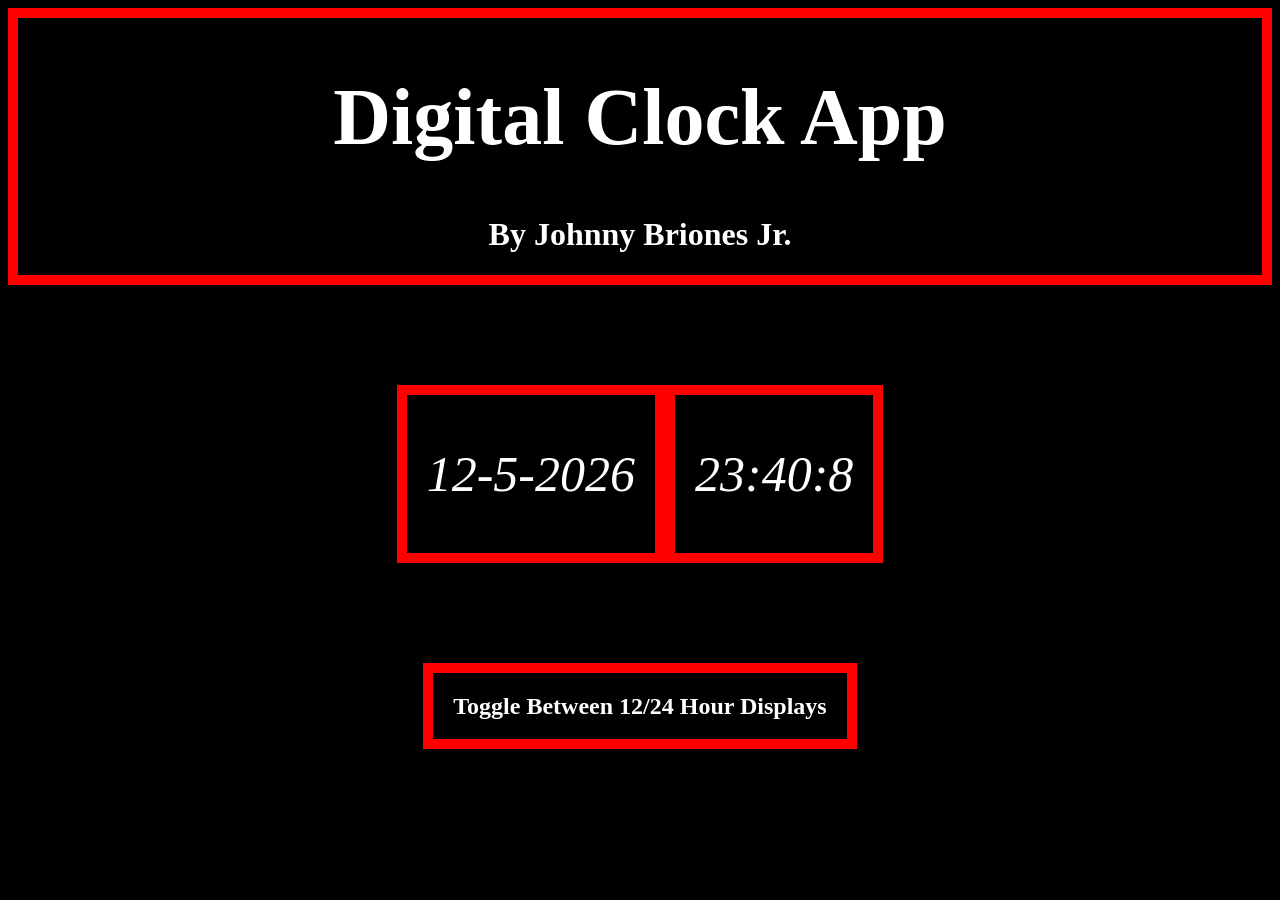
==== index.html @ 3ece7a84 "00:00:00" ====
<!DOCTYPE html>
<html>

<!-- Just create something! Figure it out as you go! You can not figure it out with a blank page.... Just saying... -->

<head>
    <title>Digital Clock App</title>
<link href = style.css rel='stylesheet'>
</head>

<body>
    <header>
    <h1 style = 'color: white; font-size: 5pc; text-align:center'>Digital Clock App
    </h1>

    <h1 style = 'color: white; text-align: center;'> By Johnny Briones Jr.</h1>
   </header>

   <div class= 'clock'>
       <div class= 'date'>
        <p id = 'current_date'; style = 'text-align:center;'> Saturday - July 25 </p>
         </div>

            <div class= 'time'>
             <p id = 'current_time'; style = 'text-align:center;'>00:00:00</p>
                </div>
                
                  </div>

                    <div class = 'settings'>
                        <div class= 'options'>

                            <div class= 'option'>
                                <h2>Toggle Between 12/24 Hour Displays</h2>
                            </div>
               

                        </div>          


<script src= 'main.mjs'></script>
</body>
</html>
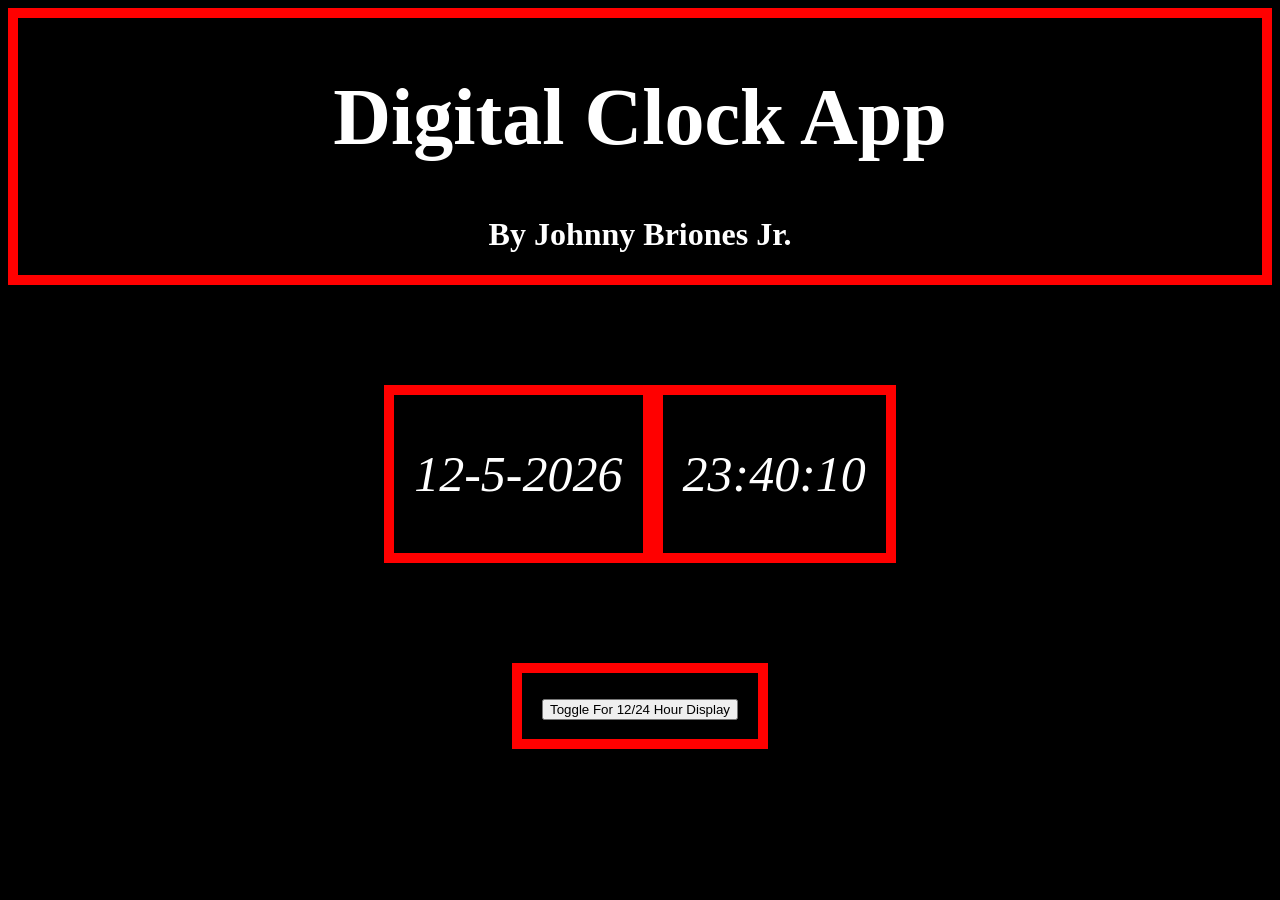
==== commit 92f05d81: "Currently switches" ====
--- a/index.html
+++ b/index.html
@@ -31,7 +31,10 @@
                         <div class= 'options'>
 
                             <div class= 'option'>
-                                <h2>Toggle Between 12/24 Hour Displays</h2>
+                                <h2>
+                                    <button class='btn btn-dark btn-black' value='10' 
+                                    id='toggle'>Toggle For 12/24 Hour Display</button>
+                                </h2>
                             </div>
                
 
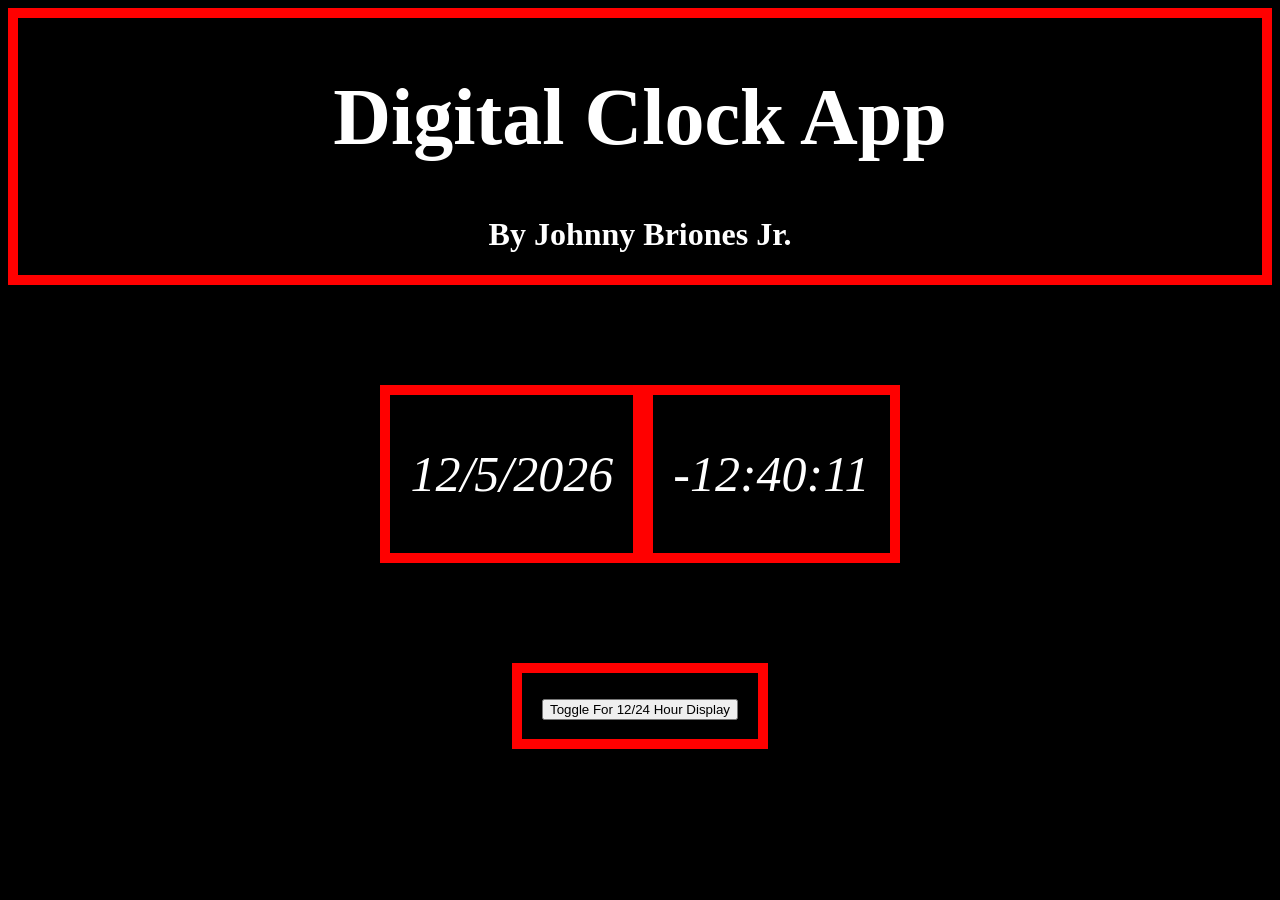
==== commit 6f960940: "preventing the 0" ====
--- a/index.html
+++ b/index.html
@@ -24,7 +24,7 @@
             <div class= 'time'>
              <p id = 'current_time'; style = 'text-align:center;'>00:00:00</p>
                 </div>
-                
+
                   </div>
 
                     <div class = 'settings'>
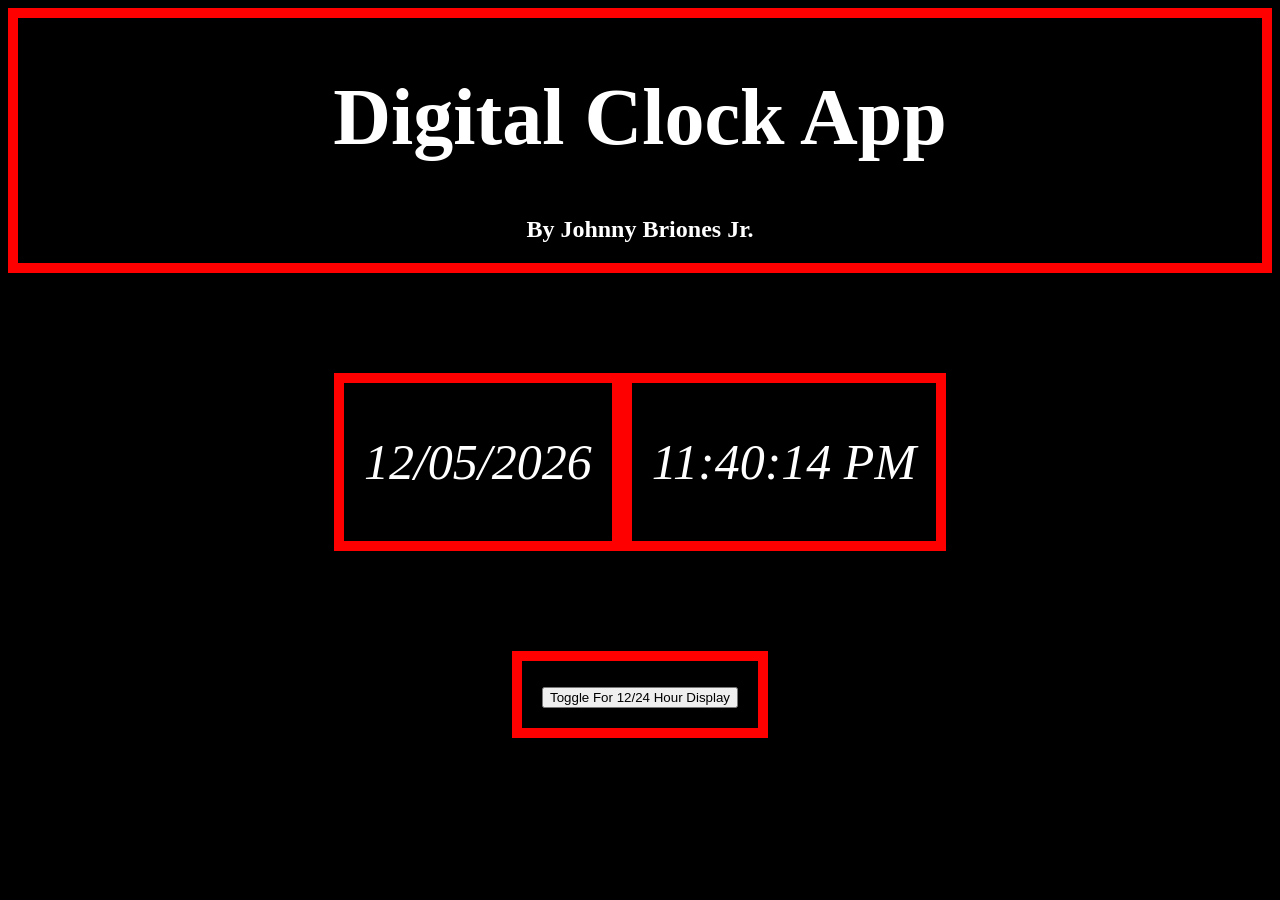
==== commit 566170e3: "review changes 1" ====
--- a/index.html
+++ b/index.html
@@ -1,46 +1,45 @@
 <!DOCTYPE html>
 <html>
+  <!-- Just create something! Figure it out as you go! You can not figure it out with a blank page.... Just saying... -->
 
-<!-- Just create something! Figure it out as you go! You can not figure it out with a blank page.... Just saying... -->
+  <head>
+    <title>Digital Clock App</title>
+    <link href="style.css" rel="stylesheet" />
+  </head>
 
-<head>
-    <title>Digital Clock App</title>
-<link href = style.css rel='stylesheet'>
-</head>
+  <body>
+    <header>
+      <h1>
+        Digital Clock App
+      </h1>
 
-<body>
-    <header>
-    <h1 style = 'color: white; font-size: 5pc; text-align:center'>Digital Clock App
-    </h1>
+      <h2>By Johnny Briones Jr.</h2>
+    </header>
 
-    <h1 style = 'color: white; text-align: center;'> By Johnny Briones Jr.</h1>
-   </header>
+    <div class="clock">
+      <div class="date">
+        <p id="current-date";>
+          Saturday - July 25
+        </p>
+      </div>
 
-   <div class= 'clock'>
-       <div class= 'date'>
-        <p id = 'current_date'; style = 'text-align:center;'> Saturday - July 25 </p>
-         </div>
+      <div class="time">
+        <p id="current-time";>00:00:00</p>
+      </div>
+    </div>
 
-            <div class= 'time'>
-             <p id = 'current_time'; style = 'text-align:center;'>00:00:00</p>
-                </div>
+    <div class="settings">
+      <div class="options">
+        <div class="option">
+          <h2>
+            <button class="btn btn-dark btn-black" value="10" id="toggle">
+              Toggle For 12/24 Hour Display
+            </button>
+          </h2>
+        </div>
+      </div>
+    </div>
 
-                  </div>
-
-                    <div class = 'settings'>
-                        <div class= 'options'>
-
-                            <div class= 'option'>
-                                <h2>
-                                    <button class='btn btn-dark btn-black' value='10' 
-                                    id='toggle'>Toggle For 12/24 Hour Display</button>
-                                </h2>
-                            </div>
-               
-
-                        </div>          
-
-
-<script src= 'main.mjs'></script>
-</body>
+    <script src="main.js"></script>
+  </body>
 </html>
--- a/style.css
+++ b/style.css
@@ -0,0 +1,68 @@
+/* This is how you can comment on CSS. We will figure it out here as we go! */
+
+/* I wanted to practice commenting. I figured out how to make the background color black using external CSS! */
+
+body {
+  background-color: black;
+}
+
+header {
+  border: solid red 10px;
+}
+
+header h1 {
+  color: white;
+  font-size: 5pc;
+  text-align: center;
+}
+
+header h2 {
+  color: white;
+  text-align: center;
+}
+
+.clock {
+  margin: 100px auto;
+  background-color: black;
+  text-align: center;
+  font-size: 50px;
+  display: flex;
+  color: white;
+  font-style: italic;
+}
+
+.current_date {
+  text-align: center;
+}
+
+.current_time {
+  text-align: center;
+}
+
+.date {
+  border: solid red 10px;
+  margin: 0 0 0 auto;
+  padding: 0px 20px;
+}
+
+.time {
+  border: solid red 10px;
+  margin: 0 auto 0 0;
+  padding: 0px 20px;
+}
+
+.settings {
+  color: white;
+}
+
+.options {
+  display: flex;
+  margin: 100px 300px;
+}
+
+.option {
+  border: red solid 10px;
+  text-align: center;
+  padding: 0 20px;
+  margin: 0 auto;
+}
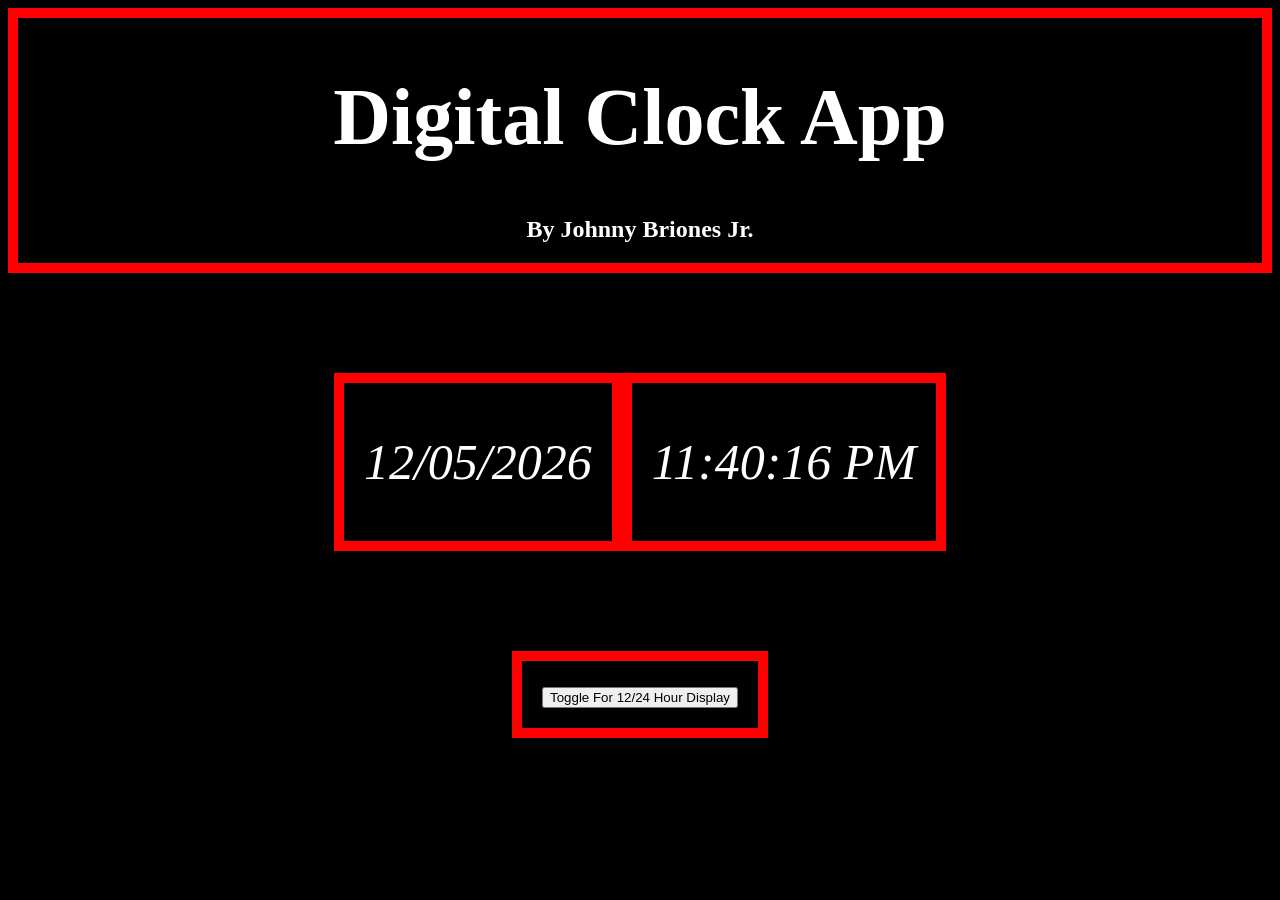
==== commit d76c6e7b: "final review changes" ====
--- a/index.html
+++ b/index.html
@@ -1,6 +1,6 @@
 <!DOCTYPE html>
 <html>
-  <!-- Just create something! Figure it out as you go! You can not figure it out with a blank page.... Just saying... -->
+  
 
   <head>
     <title>Digital Clock App</title>
@@ -32,7 +32,7 @@
       <div class="options">
         <div class="option">
           <h2>
-            <button class="btn btn-dark btn-black" value="10" id="toggle">
+            <button id="toggle" class="btn btn-dark btn-black" value="10">
               Toggle For 12/24 Hour Display
             </button>
           </h2>
--- a/style.css
+++ b/style.css
@@ -1,6 +1,4 @@
-/* This is how you can comment on CSS. We will figure it out here as we go! */
 
-/* I wanted to practice commenting. I figured out how to make the background color black using external CSS! */
 
 body {
   background-color: black;
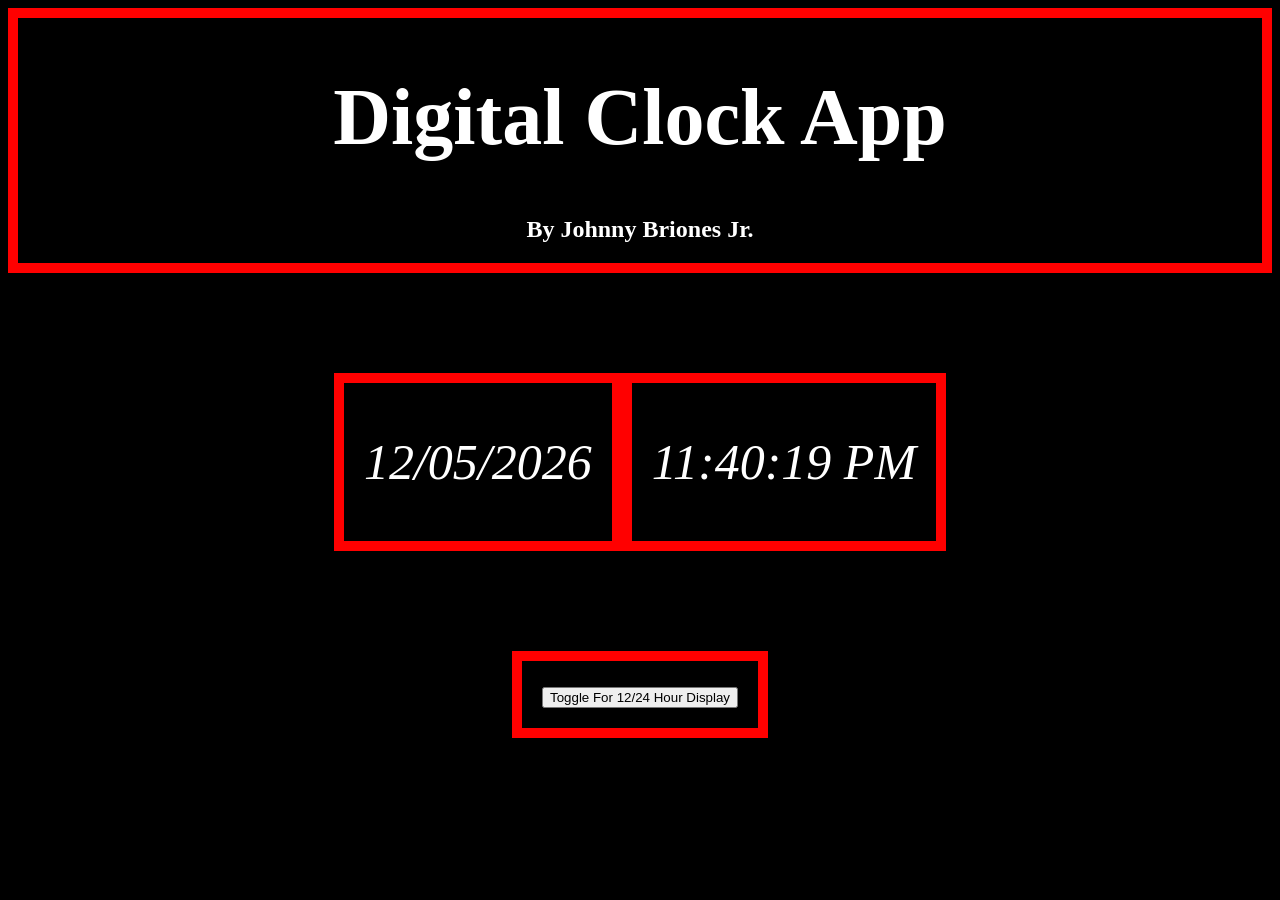
==== commit 008ec8d8: "Fix clock bugs: noon/midnight AM-PM, frozen date, stacking timers - meridiem was computed from hours" ====
--- a/index.html
+++ b/index.html
@@ -18,13 +18,13 @@
 
     <div class="clock">
       <div class="date">
-        <p id="current-date";>
+        <p id="current-date">
           Saturday - July 25
         </p>
       </div>
 
       <div class="time">
-        <p id="current-time";>00:00:00</p>
+        <p id="current-time">00:00:00</p>
       </div>
     </div>
 
@@ -40,6 +40,7 @@
       </div>
     </div>
 
+    <script src="format-time.js"></script>
     <script src="main.js"></script>
   </body>
 </html>
--- a/style.css
+++ b/style.css
@@ -29,14 +29,6 @@
   font-style: italic;
 }
 
-.current_date {
-  text-align: center;
-}
-
-.current_time {
-  text-align: center;
-}
-
 .date {
   border: solid red 10px;
   margin: 0 0 0 auto;
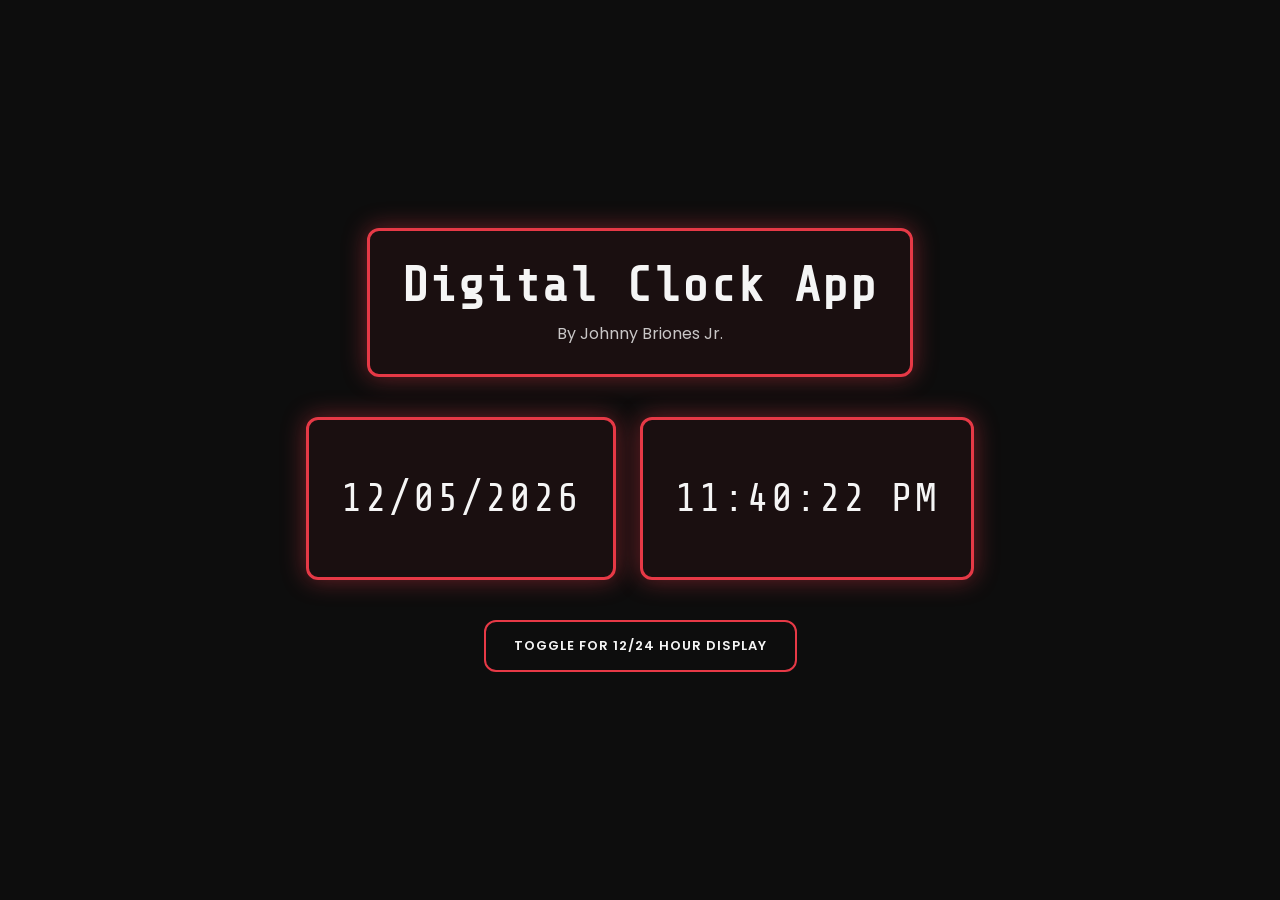
==== commit 35de56f8: "Polish visual design and fix toggle button lag - pull in Share Tech Mono (clock digits/title) and Po" ====
--- a/index.html
+++ b/index.html
@@ -4,6 +4,12 @@
 
   <head>
     <title>Digital Clock App</title>
+    <link rel="preconnect" href="https://fonts.googleapis.com" />
+    <link rel="preconnect" href="https://fonts.gstatic.com" crossorigin />
+    <link
+      href="https://fonts.googleapis.com/css2?family=Poppins:wght@400;600&family=Share+Tech+Mono&display=swap"
+      rel="stylesheet"
+    />
     <link href="style.css" rel="stylesheet" />
   </head>
 
@@ -32,7 +38,7 @@
       <div class="options">
         <div class="option">
           <h2>
-            <button id="toggle" class="btn btn-dark btn-black" value="10">
+            <button id="toggle" class="toggle-btn">
               Toggle For 12/24 Hour Display
             </button>
           </h2>
--- a/style.css
+++ b/style.css
@@ -1,58 +1,102 @@
+:root {
+  --bg: #0d0d0d;
+  --accent: #e63946;
+  --accent-glow: rgba(230, 57, 70, 0.45);
+  --accent-wash: rgba(230, 57, 70, 0.06);
+  --text: #f5f5f5;
+  --radius: 12px;
+}
 
+* {
+  box-sizing: border-box;
+}
 
 body {
-  background-color: black;
+  margin: 0;
+  min-height: 100vh;
+  display: flex;
+  flex-direction: column;
+  align-items: center;
+  justify-content: center;
+  gap: 40px;
+  padding: 40px 20px;
+  background-color: var(--bg);
+  color: var(--text);
+  font-family: 'Poppins', sans-serif;
 }
 
 header {
-  border: solid red 10px;
+  text-align: center;
+  padding: 28px 32px;
+  border: 3px solid var(--accent);
+  border-radius: var(--radius);
+  box-shadow: 0 0 24px var(--accent-glow);
+  background-color: var(--accent-wash);
 }
 
 header h1 {
-  color: white;
-  font-size: 5pc;
-  text-align: center;
+  margin: 0;
+  font-family: 'Share Tech Mono', monospace;
+  font-size: clamp(28px, 6vw, 48px);
+  letter-spacing: 2px;
 }
 
 header h2 {
-  color: white;
-  text-align: center;
+  margin: 8px 0 0;
+  font-size: 16px;
+  font-weight: 400;
+  opacity: 0.8;
 }
 
 .clock {
-  margin: 100px auto;
-  background-color: black;
-  text-align: center;
-  font-size: 50px;
   display: flex;
-  color: white;
-  font-style: italic;
+  flex-wrap: wrap;
+  justify-content: center;
+  gap: 24px;
+  font-family: 'Share Tech Mono', monospace;
+  font-size: clamp(28px, 5vw, 40px);
+  letter-spacing: 2px;
 }
 
-.date {
-  border: solid red 10px;
-  margin: 0 0 0 auto;
-  padding: 0px 20px;
-}
-
+.date,
 .time {
-  border: solid red 10px;
-  margin: 0 auto 0 0;
-  padding: 0px 20px;
+  border: 3px solid var(--accent);
+  border-radius: var(--radius);
+  padding: 16px 32px;
+  box-shadow: 0 0 24px var(--accent-glow);
+  background-color: var(--accent-wash);
 }
 
 .settings {
-  color: white;
+  display: flex;
+  justify-content: center;
 }
 
-.options {
-  display: flex;
-  margin: 100px 300px;
+.option h2 {
+  margin: 0;
 }
 
-.option {
-  border: red solid 10px;
-  text-align: center;
-  padding: 0 20px;
-  margin: 0 auto;
+.toggle-btn {
+  font-family: 'Poppins', sans-serif;
+  font-size: 13px;
+  font-weight: 600;
+  letter-spacing: 1px;
+  text-transform: uppercase;
+  color: var(--text);
+  background-color: transparent;
+  border: 2px solid var(--accent);
+  border-radius: var(--radius);
+  padding: 14px 28px;
+  cursor: pointer;
+  transition: background-color 0.2s ease, box-shadow 0.2s ease, transform 0.1s ease;
 }
+
+.toggle-btn:hover {
+  background-color: var(--accent);
+  color: var(--bg);
+  box-shadow: 0 0 24px var(--accent-glow);
+}
+
+.toggle-btn:active {
+  transform: scale(0.96);
+}
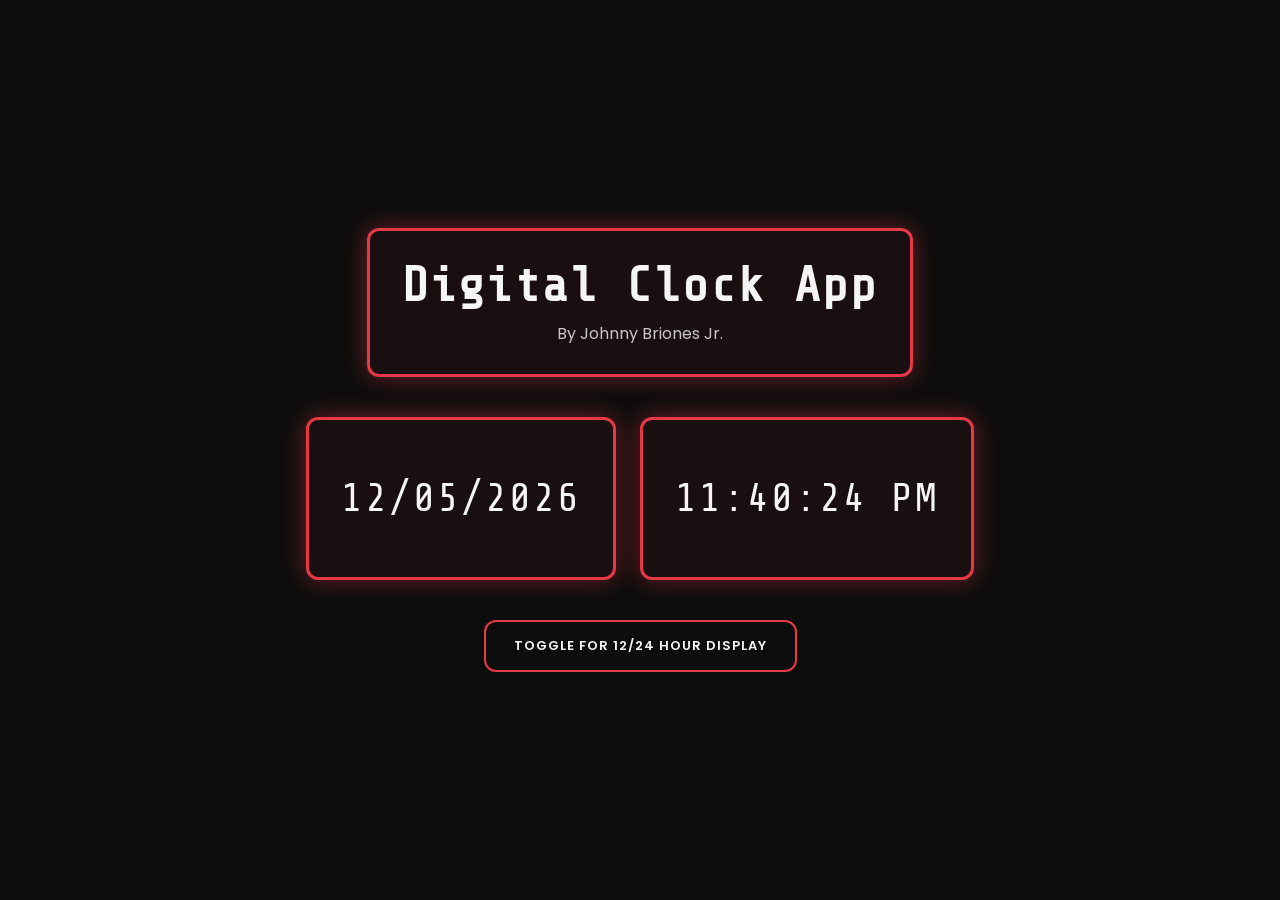
==== commit 4db91c3d: "Apply code review findings: viewport meta, CSS/JS dedup - add a viewport meta tag so the responsive " ====
--- a/index.html
+++ b/index.html
@@ -4,6 +4,7 @@
 
   <head>
     <title>Digital Clock App</title>
+    <meta name="viewport" content="width=device-width, initial-scale=1.0" />
     <link rel="preconnect" href="https://fonts.googleapis.com" />
     <link rel="preconnect" href="https://fonts.gstatic.com" crossorigin />
     <link
--- a/style.css
+++ b/style.css
@@ -25,13 +25,18 @@
   font-family: 'Poppins', sans-serif;
 }
 
-header {
-  text-align: center;
-  padding: 28px 32px;
+header,
+.date,
+.time {
   border: 3px solid var(--accent);
   border-radius: var(--radius);
   box-shadow: 0 0 24px var(--accent-glow);
   background-color: var(--accent-wash);
+}
+
+header {
+  text-align: center;
+  padding: 28px 32px;
 }
 
 header h1 {
@@ -60,11 +65,7 @@
 
 .date,
 .time {
-  border: 3px solid var(--accent);
-  border-radius: var(--radius);
   padding: 16px 32px;
-  box-shadow: 0 0 24px var(--accent-glow);
-  background-color: var(--accent-wash);
 }
 
 .settings {
